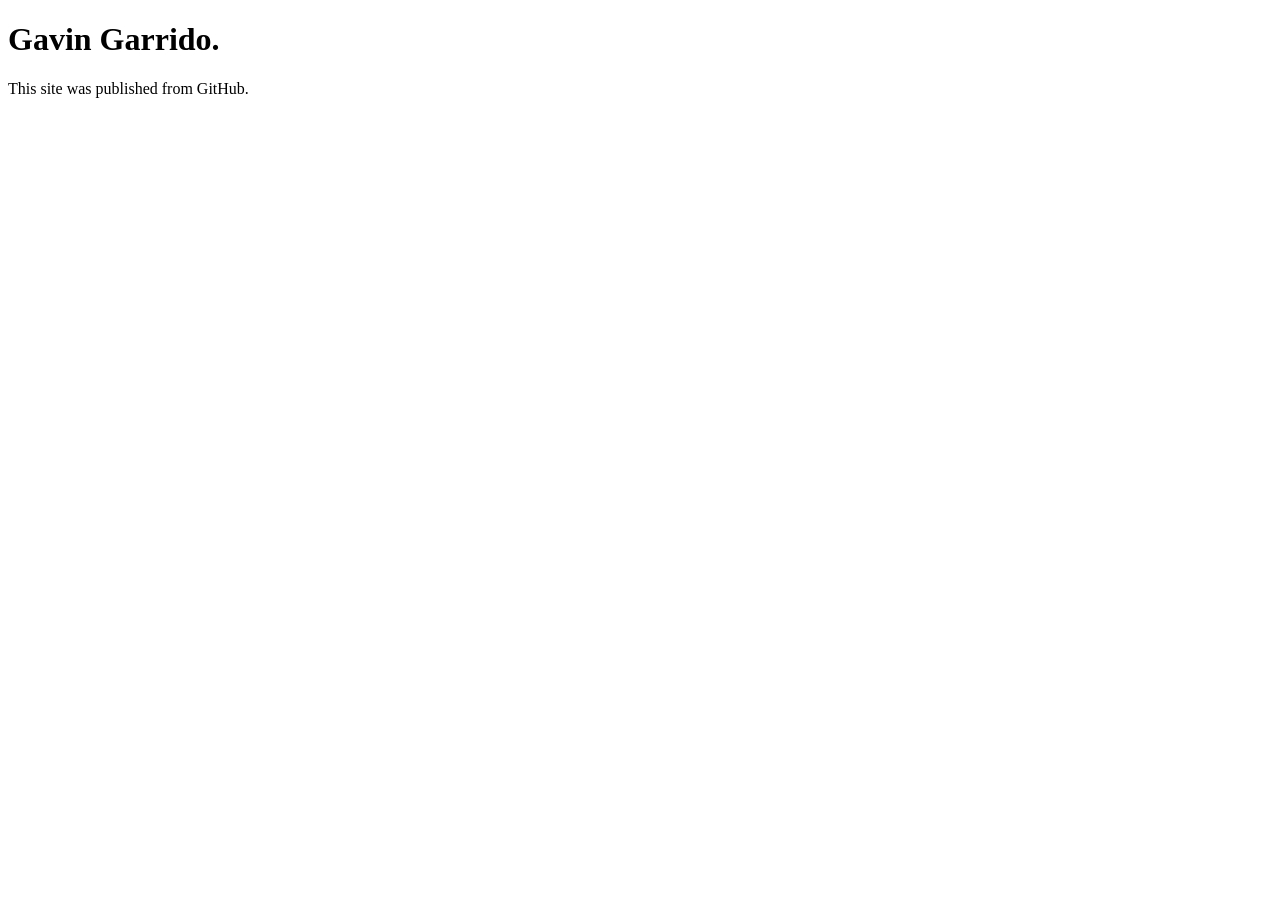
==== index.html @ b11ac0aa "Create index.html Changed "Hello, World." to "Gavin Garrido."" ====
<!DOCTYPE html>
<html lang="en">
<head>
  <meta charset="UTF-8">
  <meta name="viewport" content="width=device-width, initial-scale=1.0">
  <title>My GRA 2600 Site</title>
</head>
<body>
  <h1>Gavin Garrido.</h1>
  <p>This site was published from GitHub.</p>
</body>
</html>
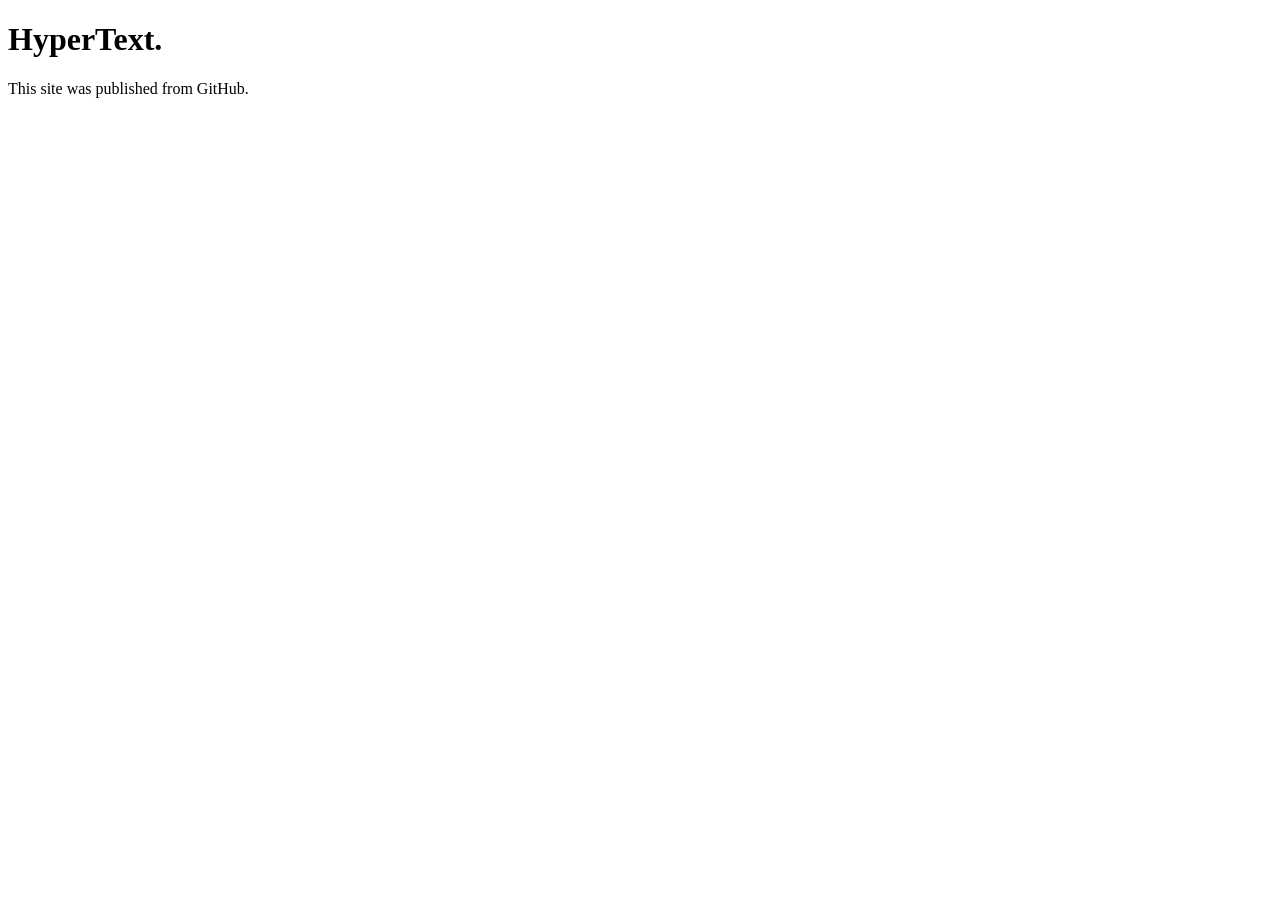
==== commit 79a1093e: "Update index.html Changed heading to "HyperText"" ====
--- a/index.html
+++ b/index.html
@@ -6,7 +6,7 @@
   <title>My GRA 2600 Site</title>
 </head>
 <body>
-  <h1>Gavin Garrido.</h1>
+  <h1>HyperText.</h1>
   <p>This site was published from GitHub.</p>
 </body>
 </html>
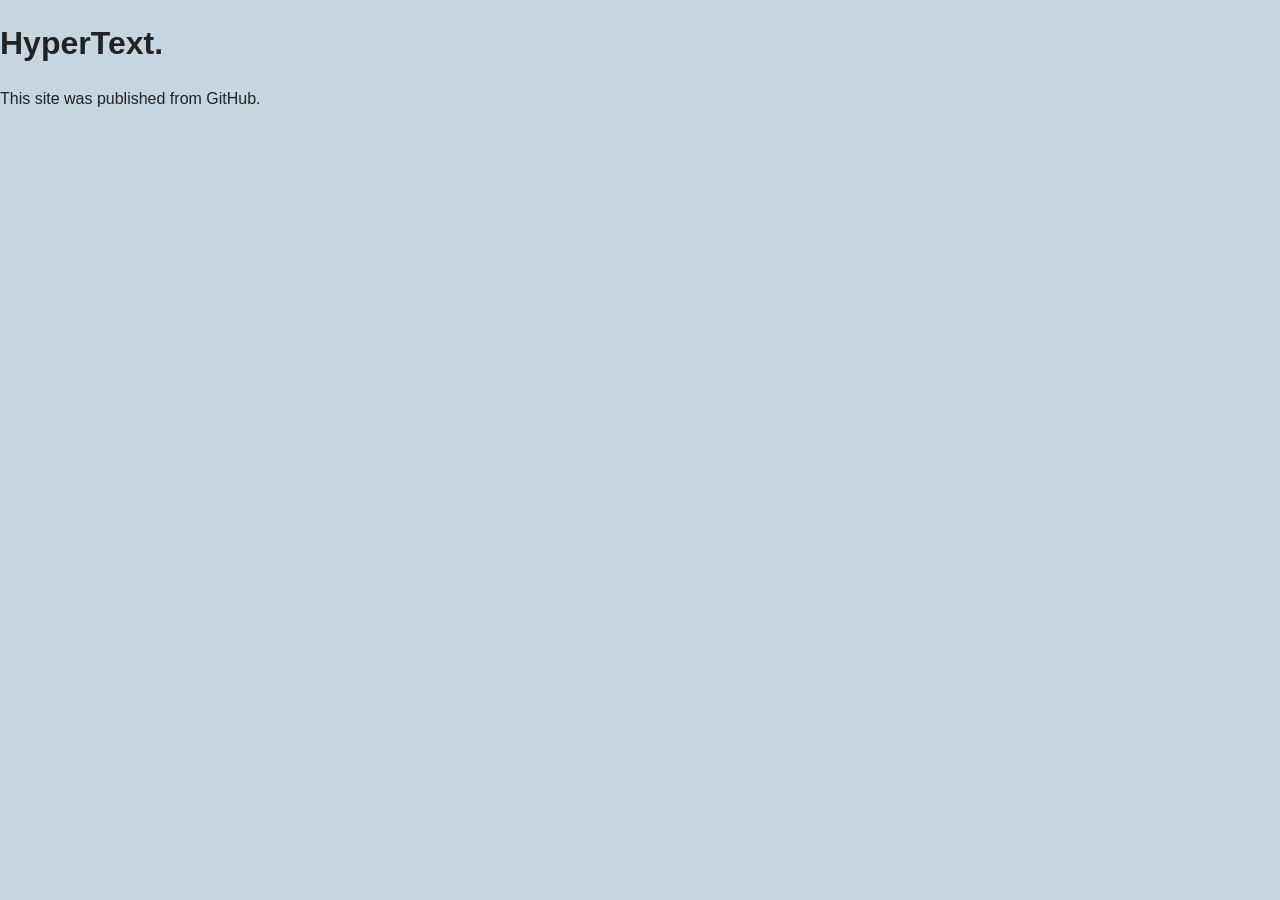
==== commit 1baac7cf: "Added pages and stylesheet" ====
--- a/index.html
+++ b/index.html
@@ -4,6 +4,7 @@
   <meta charset="UTF-8">
   <meta name="viewport" content="width=device-width, initial-scale=1.0">
   <title>My GRA 2600 Site</title>
+  <link rel="stylesheet" href="css/style.css">
 </head>
 <body>
   <h1>HyperText.</h1>
--- a/css/style.css
+++ b/css/style.css
@@ -0,0 +1,57 @@
+
+/* ============================================
+   Design direction
+   Body font:     Georgia, serif
+   Heading font:  Helvetica, sans-serif
+   Text color:    #222222
+   Background:    #fdfdfb
+   Accent:        #1a5f9c
+   Mood: quiet, editorial, plenty of white space
+   ============================================ */
+
+ /* --- Base and typography --- */
+body {
+  font-family: 'Gill Sans', 'Gill Sans MT', Calibri, 'Trebuchet MS', sans-serif;
+  font-size: 100%;
+  line-height: 1.4;
+  color: #222222;
+  background-color: #c5d6e0;
+  margin: 0;
+}
+
+body { font-size: 100%; }     /* respects the reader's own setting */
+h1   { font-size: 2rem; }
+h2   { font-size: 1.5rem; }
+h3   { font-size: 1.25rem; }
+h4   { font-size: 1rem; }
+
+a { color: #177cd4; }
+a:hover { color: #8a11fc; }
+
+/* --- Wrapper --- */
+.wrapper {
+  max-width: 500px;
+  margin: 0 auto;
+  padding: 0 3rem;
+}
+
+/* --- Header and nav --- */
+
+.nav-link { font-size: 1.10rem; color: #177cd4; text-decoration: none; }
+
+/* --- Hero --- */
+
+.hero-title { color: #9c0000;}
+.hero-text { color: #9c0000;}
+
+
+/* --- Text blocks --- */
+
+
+/* --- Lists --- */
+
+
+/* --- Links --- */
+
+
+/* --- Footer --- */
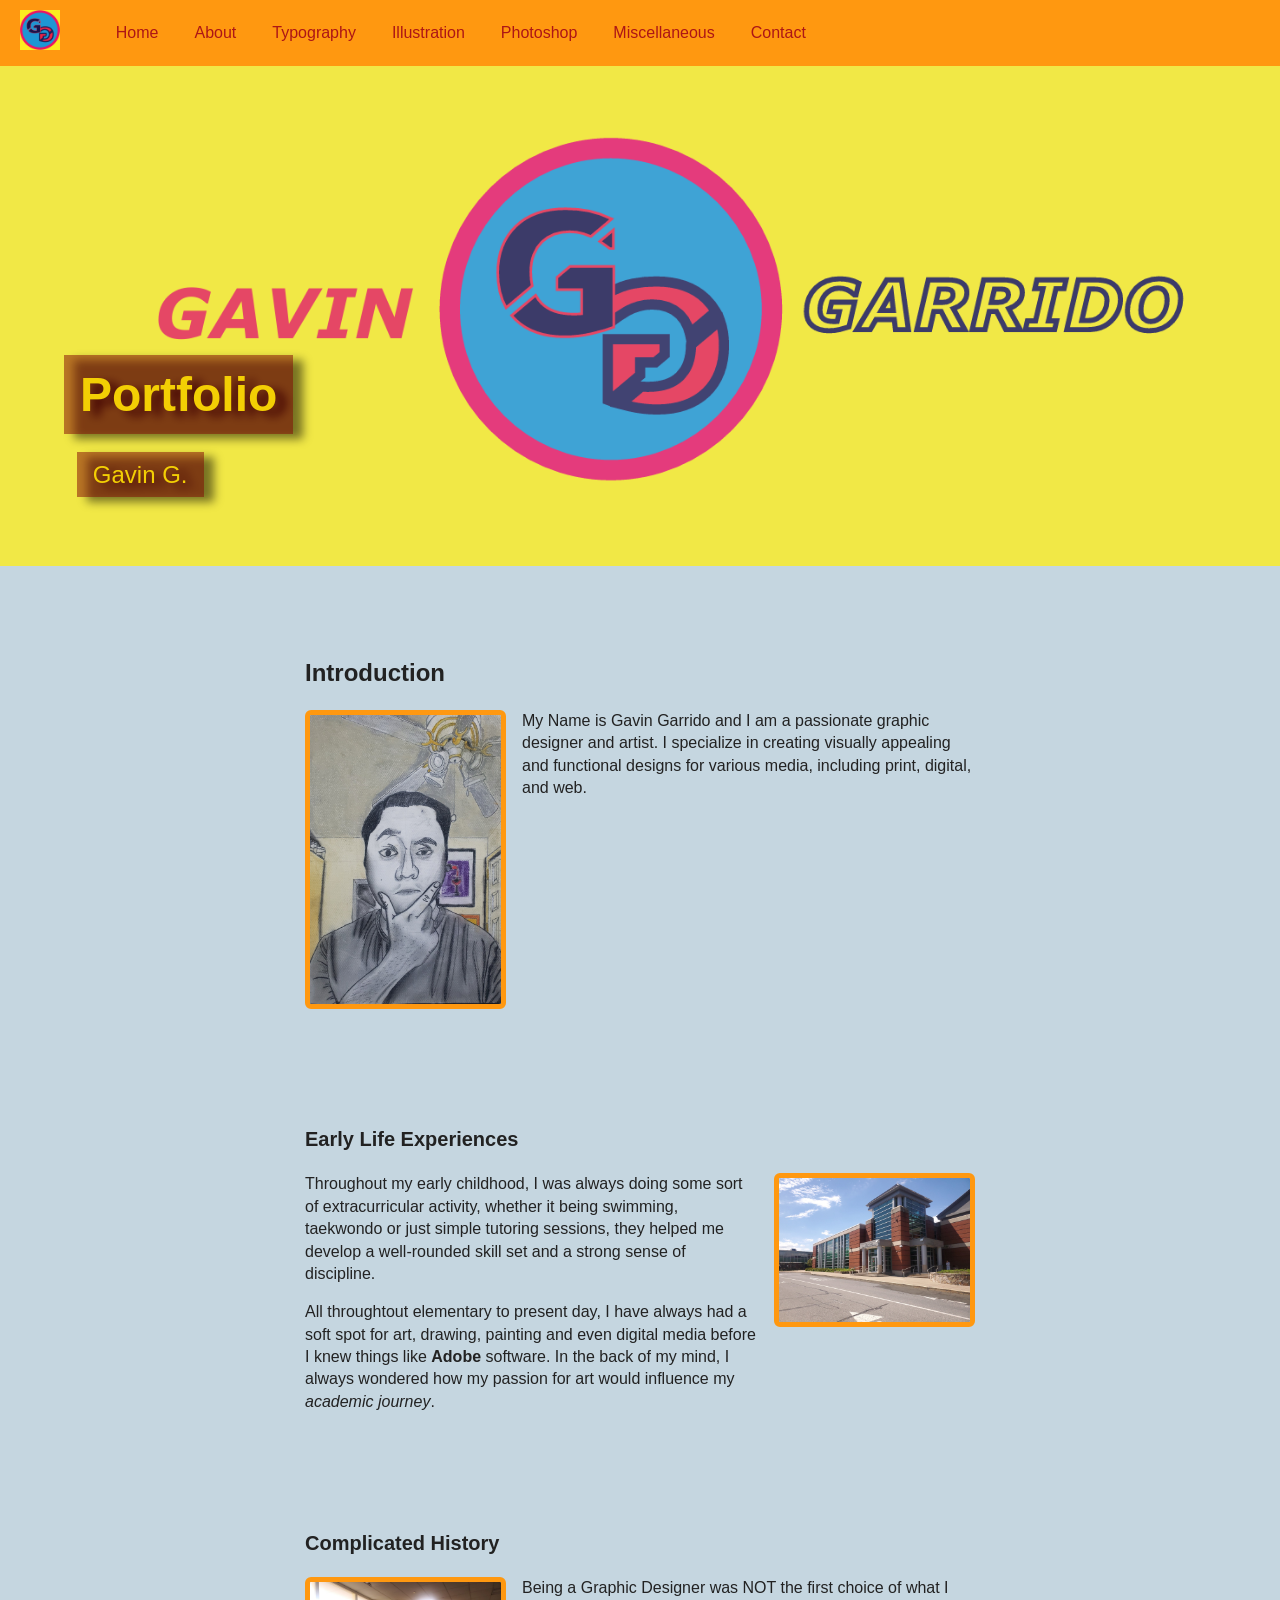
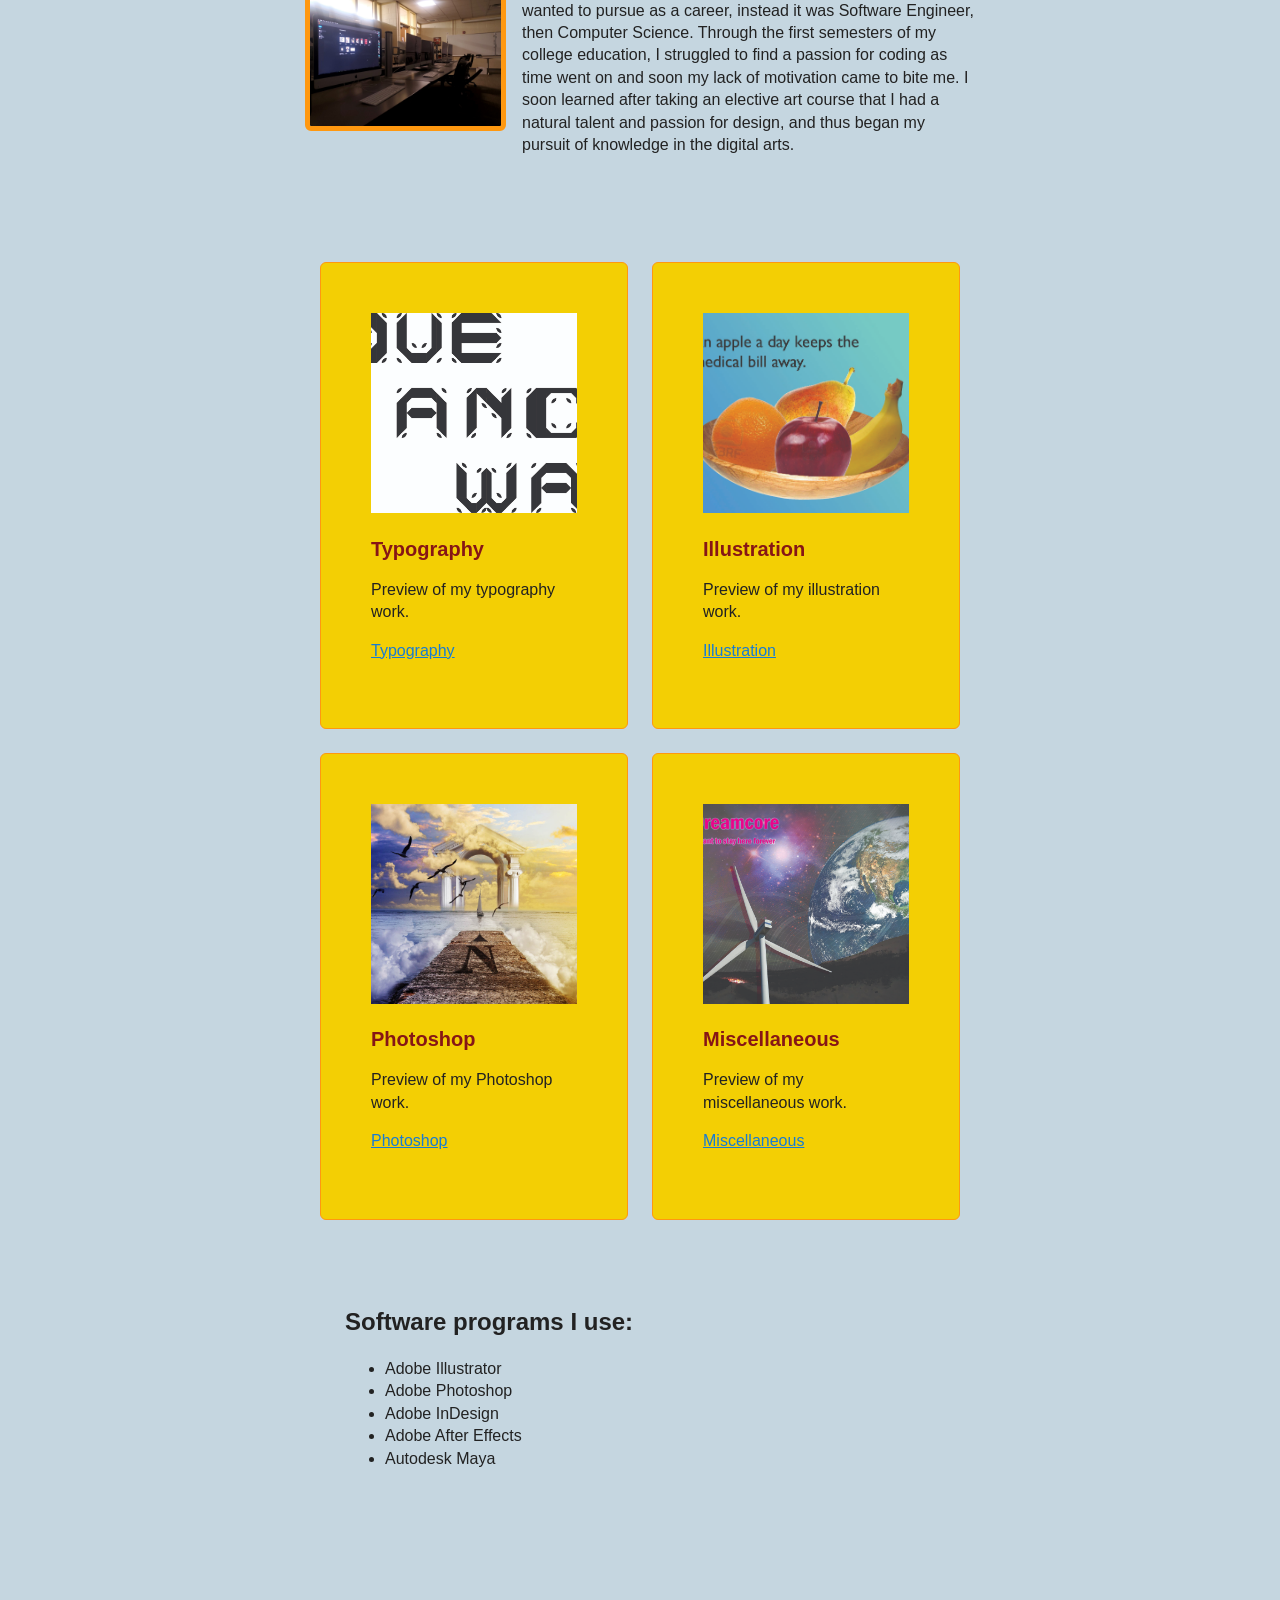
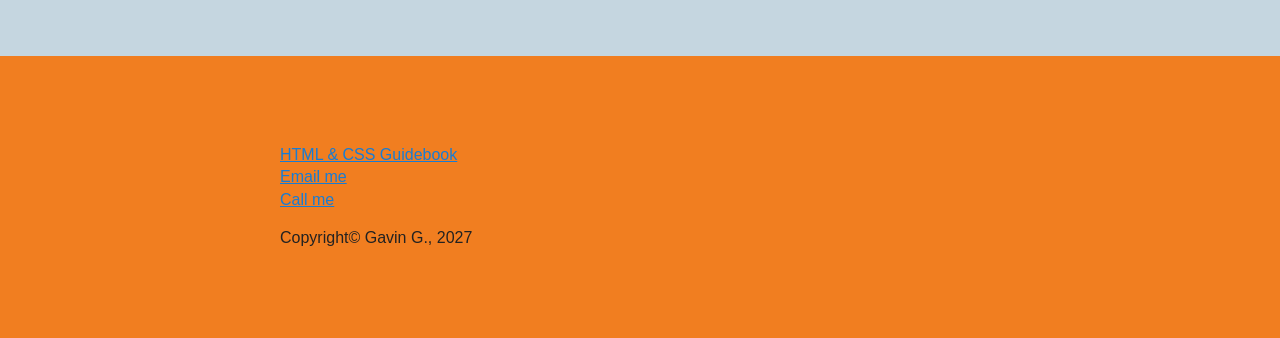
==== commit 5f108b7b: "Changed nav titles, updated nav pages, images and text" ====
--- a/index.html
+++ b/index.html
@@ -2,12 +2,114 @@
 <html lang="en">
 <head>
   <meta charset="UTF-8">
-  <meta name="viewport" content="width=device-width, initial-scale=1.0">
-  <title>My GRA 2600 Site</title>
+  <title>Template Page</title>
   <link rel="stylesheet" href="css/style.css">
+  <script src="js/include.js" defer></script>
 </head>
+
+
 <body>
-  <h1>HyperText.</h1>
-  <p>This site was published from GitHub.</p>
+
+<!-- PAGE TOP: filled in from includes/header.html -->
+<div id="page-top"></div>
+
+<main class="page-main">
+
+<div class="hero">
+  <img class="hero-image" src="images/logol.png" alt="">
+  <h1 class="hero-title">Portfolio</h1>
+  <p class="hero-text">Gavin G.</p>
+</div>
+
+  <div class="wrapper">
+
+  <section class="text-block">
+
+  <h2 class="section-title">Introduction</h2>
+  <p>
+  <img class="image-inline-left" src="images/portrat.jpg" alt="Chopped blud">
+  My Name is Gavin Garrido and I am a passionate graphic designer and artist. I specialize in creating visually appealing and functional designs for various media, including print, digital, and web.
+  </p>
+</section>
+   <!-- TEXT BLOCK: subheading + body paragraphs -->
+
+  <section class="text-block">
+
+
+  <h3 class="section-title">Early Life Experiences</h3>
+
+
+    <img class="image-inline-right" src="images/ncc.jpg" alt="building exterior">
+  <p>Throughout my early childhood, I was always doing some sort of extracurricular activity, whether it being swimming, taekwondo or just simple tutoring sessions, they helped me develop a well-rounded skill set and a strong sense of discipline.</p>
+  <p>All throughtout elementary to present day, I have always had a soft spot for art, drawing, painting and even digital media before I knew things like <strong>Adobe</strong> software. In the back of my mind, I always wondered how my passion for art would influence my <em>academic journey</em>. </p>
+    
+</section>
+  <section class="text-block">
+  <h3 class="section-title"> Complicated History</h3>
+  <img class="image-inline-left" src="images/work.jpg" alt="classroom pov">
+  <p>
+  Being a Graphic Designer was NOT the first choice of what I wanted to pursue as a career, instead it was Software Engineer, then Computer Science. Through the first semesters of my college education, I struggled to find a passion for coding as time went on and soon my lack of motivation came to bite me. 
+  I soon learned after taking an elective art course that I had a natural talent and passion for design, and thus began my pursuit of knowledge in the digital arts.
+  </p>  
+  </section>
+  
+
+
+  <!-- TEXT BLOCK: heading + paragraph -->
+
+<div class="wrapper">
+<section class="card-grid">
+
+  <div class="card">
+    <img class="card-image" src="images/love_and_war.jpg" alt="Handmade font design">
+    <h3 class="card-title">Typography</h3>
+    <p class="card-text">Preview of my typography work.</p>
+    <p><a href="typography.html">Typography</a></p>
+  </div>
+  <div class="card">
+    <img class="card-image" src="images/bowl.jpg" alt="Images of fruits cut and put together in a bowl">
+    <h3 class="card-title">Illustration</h3>
+    <p class="card-text">Preview of my illustration work.</p>
+    <p><a href="illustration.html">Illustration</a></p>
+  </div>
+
+  <div class="card">
+    <img class="card-image" src="images/pier.jpg" alt="Photoshopped image a large structure in the sea">
+    <h3 class="card-title">Photoshop</h3>
+    <p class="card-text">Preview of my Photoshop work.</p>
+    <p><a href="photoshop.html">Photoshop</a></p>
+  </div>
+
+
+  <div class="card">
+    <img class="card-image" src="images/dreamcore.jpg" alt="You've been here before...">
+    <h3 class="card-title">Miscellaneous</h3>
+    <p class="card-text">Preview of my miscellaneous work.</p>
+    <p><a href="misc.html">Miscellaneous</a></p>
+  </div>
+</section>
+ <!-- IMAGES ARE PLACEHOLDERS -->
+
+    <!-- LIST BLOCK: unordered -->
+<section class="text-block">
+    <h2 class="section-title">Software programs I use:</h2>
+  <ul>
+    <li>Adobe Illustrator</li>
+    <li>Adobe Photoshop</li>
+    <li>Adobe InDesign</li>
+    <li>Adobe After Effects</li>
+    <li>Autodesk Maya</li>
+  </ul>
+
+</section>
+
+  </div>
+</div>
+</main>
+
+<!-- PAGE BOTTOM: filled in from includes/footer.html -->
+<div id="page-bottom"></div>
+
 </body>
-</html>+</html>
+
--- a/css/style.css
+++ b/css/style.css
@@ -1,15 +1,21 @@
 
 /* ============================================
    Design direction
-   Body font:     Georgia, serif
-   Heading font:  Helvetica, sans-serif
-   Text color:    #222222
-   Background:    #fdfdfb
+   Body font:     Gill Sans MT, Gill Sans, sans serif
+   Heading font:  Trebuchet MS, sans-serif
+   Background:    #c5d6e0
    Accent:        #1a5f9c
    Mood: quiet, editorial, plenty of white space
    ============================================ */
-
+/* DEBUG: see the boxes. Change 1px to 0 to hide them. */
+* {
+  outline: 0px solid red;
+}
  /* --- Base and typography --- */
+*, *::before, *::after {
+  box-sizing: border-box;
+} 
+
 body {
   font-family: 'Gill Sans', 'Gill Sans MT', Calibri, 'Trebuchet MS', sans-serif;
   font-size: 100%;
@@ -26,27 +32,167 @@
 h4   { font-size: 1rem; }
 
 a { color: #177cd4; }
-a:hover { color: #8a11fc; }
+a:hover { color: #ff9810; }
 
 /* --- Wrapper --- */
 .wrapper {
-  max-width: 500px;
+  width: 100%;
   margin: 0 auto;
-  padding: 0 3rem;
+  padding: 40px;
+  max-width: 800px;
 }
 
 /* --- Header and nav --- */
-
-.nav-link { font-size: 1.10rem; color: #177cd4; text-decoration: none; }
+.site-header > p {
+  font-size: 1.50rem;
+  font-weight: 900;
+  color: #fdd90c;
+  letter-spacing: 20px;
+  text-align: center;
+  background-color: #861616;
+  filter: drop-shadow(0px 7px 9px #000);
+}
+
+.nav-link { 
+  font-size: 16px; 
+  color: #ad1616; 
+  text-decoration: none; 
+  border-radius: 6px;
+  display: inline-block;
+  padding: 8px 12px;
+}
+
+.nav-link:hover {
+  background-color: #b61c11;
+}
+
+/* HEADER LAYOUT: logo left, nav right */
+.site-header {
+  display: flex;
+  justify-content: flex-start;
+  align-items: center;
+  text-align: center;
+  background-color: #ff9810;
+  gap: 2em;
+  padding-bottom: 10px;
+  padding-top: 10px;
+  padding-left: 20px;
+}
+
+
+.nav-list {
+  list-style: none;
+  margin: 0;
+  padding: 0;
+   display: flex;
+  gap: 12px;
+  flex-wrap: wrap;
+}
+
+
+.logo img {
+  height: 40px;
+}
+
+a.logo {
+  text-decoration: none;
+}
 
 /* --- Hero --- */
 
-.hero-title { color: #9c0000;}
-.hero-text { color: #9c0000;}
+.hero {
+  position: relative;
+}
+  
+
+
+.hero-image {
+  width: 100%;
+  height: 500px;
+  opacity: 0.8;
+  transition: opacity 0.9s ease-in-out;
+  object-fit: cover;
+  display: block;
+} 
+
+.hero-title {
+  position: absolute;
+  filter: drop-shadow(10px 5px 5px #000);
+  bottom: 20%;
+  left: 5%;
+}
+
+.hero-text {
+  position: absolute;
+  filter: drop-shadow(10px 5px 5px #000);
+  bottom: 9%;
+  left: 6%;
+} 
+
+.hero-title,
+.hero-text {
+  background-color: rgba(129, 5, 5, 0.5);
+  padding: 6px 16px;
+}
+
+.hero-title { color: #f3cf04;
+font-size: 3rem;}
+.hero-text { color: #f3cf04;
+font-size: 1.5rem;}
 
 
 /* --- Text blocks --- */
 
+.image-inline-left {
+  width: 30%;
+  float: left;
+  max-width: 100%;
+  margin-right: 1em;
+  border-radius: 6px;
+  border: 5px solid #ff9810;
+}
+
+.image-inline-right {
+  float: right;
+  width: 30%;
+  max-width: 100%;
+  margin-left: 1em;
+  border-radius: 6px;
+  border: 5px solid #ff9810;
+}
+
+p {display:flow-root;} 
+
+.section-title {
+  margin: 25px 0px 20px 0px;   /* top, left and right, bottom */
+}
+
+.text-block {
+  margin-bottom: 25px;
+  padding: 25px;
+}
+
+.site-footer {
+  margin-top: 40px;
+  padding: 32px 0;
+  background-color: #f17e20;
+}
+
+/* --- Flexbox --- */
+/* FLEX CONTAINER: image + text side by side */
+.flex-row {
+  display: flex;
+  gap: 25px;
+  margin-bottom: 35px;
+  background-color: #f3cf04;
+  padding: 15px;
+  align-items: center;  
+}
+
+.flex-media {
+  width: 50%;
+}
+
 
 /* --- Lists --- */
 
@@ -54,4 +200,29 @@
 /* --- Links --- */
 
 
-/* --- Footer --- */
+/* --- Grid --- */
+/* GRID CONTAINER: image + text cards */
+.card-grid {
+  display: grid;
+  grid-template-columns: 1fr 1fr ;
+  gap: 1.5em;
+  margin-bottom: 35px;
+}
+
+.card-image {
+  width: 100%;
+  height: 200px;
+  object-fit: cover;
+}
+
+.card {
+  padding: 50px;
+  background-color: #f3cf04;
+  border: 1px solid #ff9810;
+  border-radius: 6px;
+}
+
+.card-title {
+  margin: 0.75em 0 0.25em;
+  color: #861616;
+}
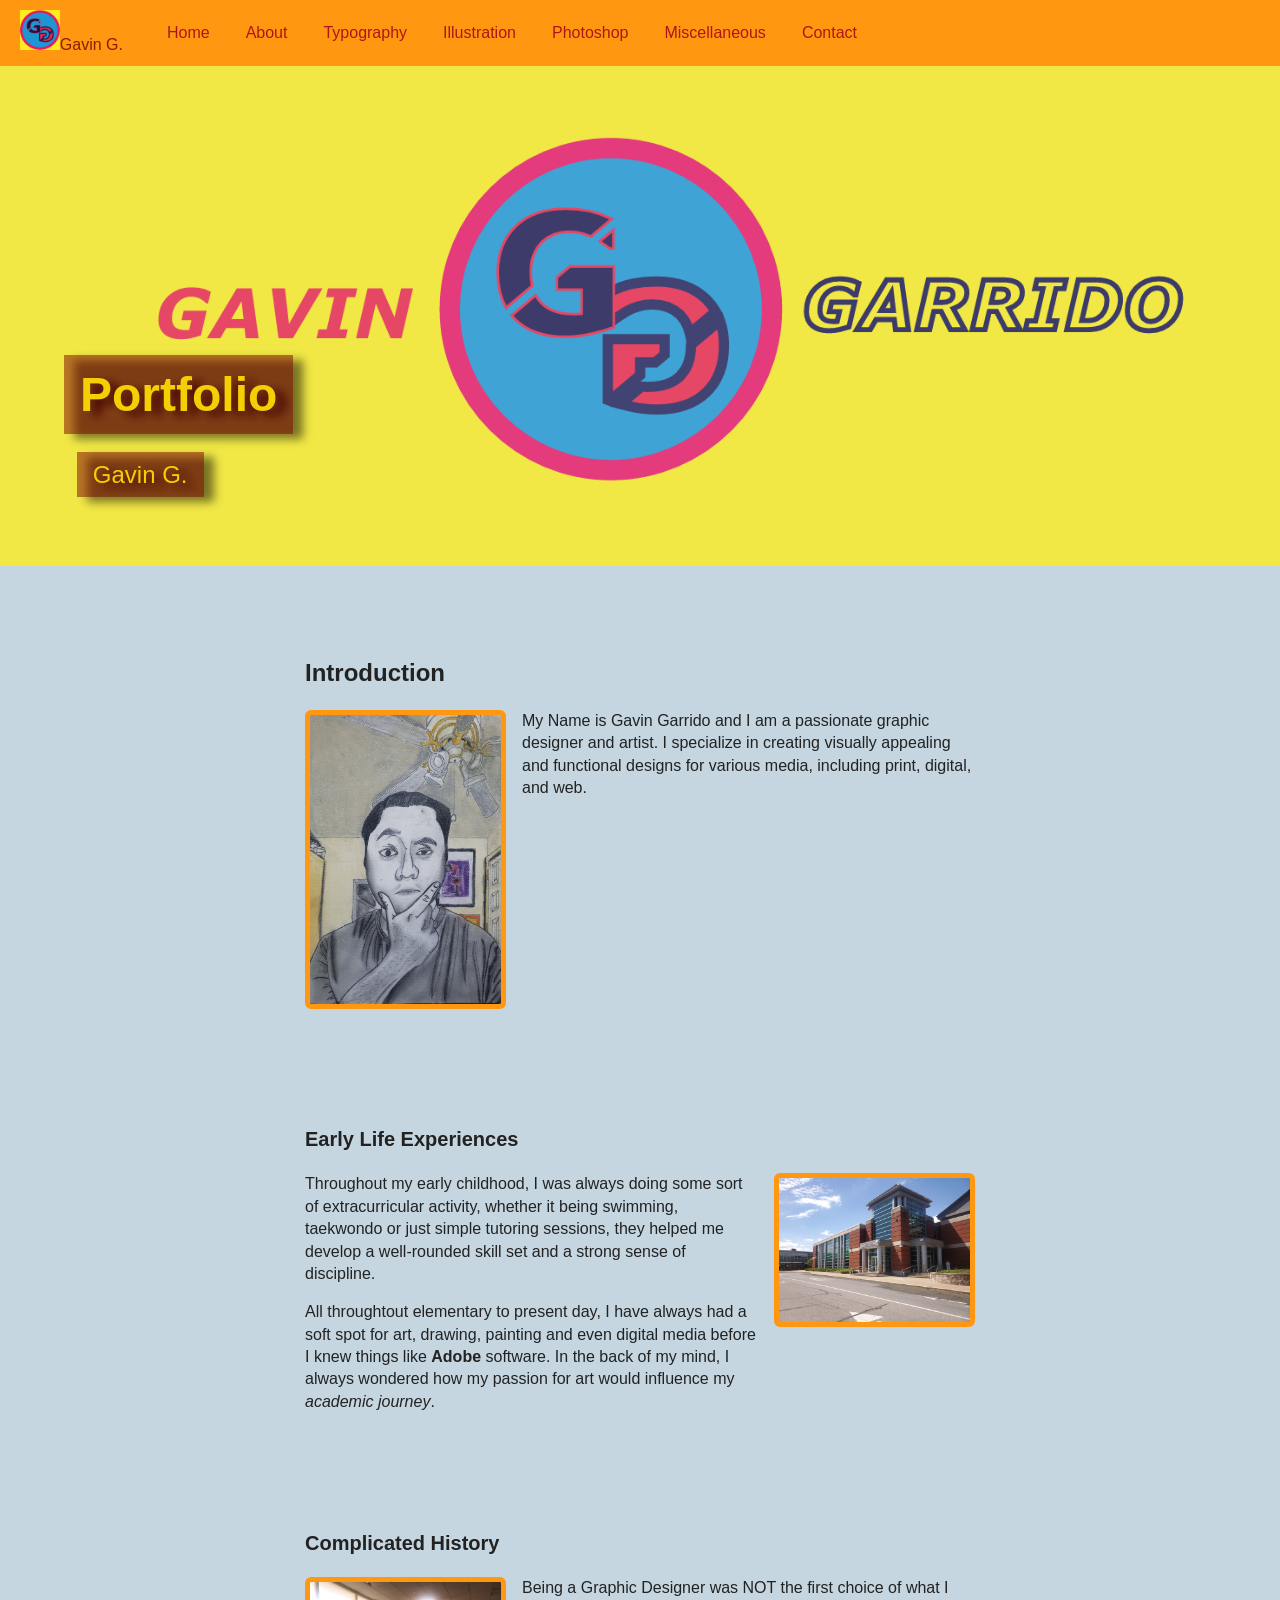
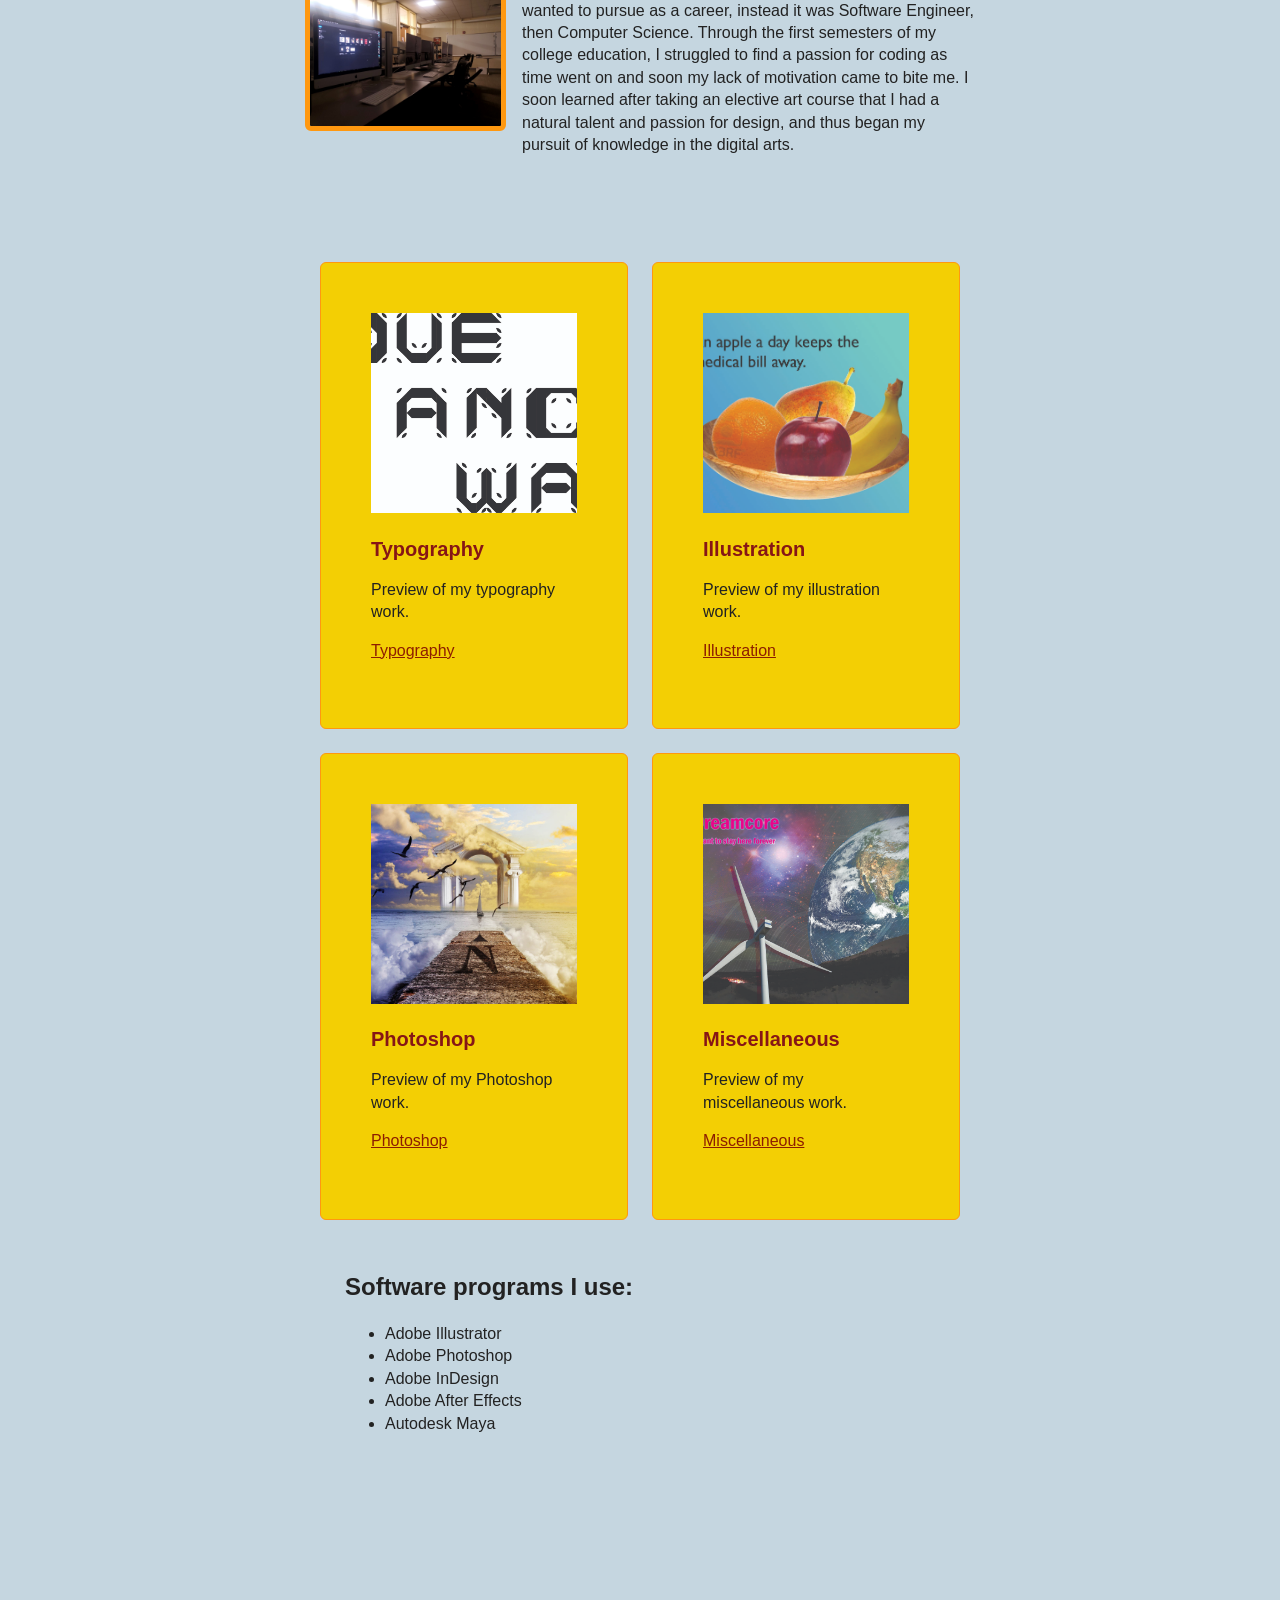
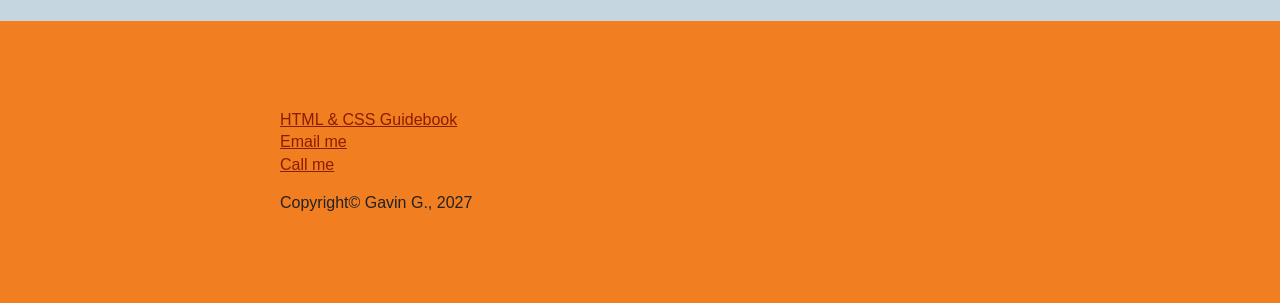
==== commit b782ca1c: "Added hamburger class and icon, adjusted nav for mobile, adjusted text and images for mobile" ====
--- a/index.html
+++ b/index.html
@@ -1,8 +1,9 @@
 <!DOCTYPE html>
 <html lang="en">
 <head>
-  <meta charset="UTF-8">
-  <title>Template Page</title>
+  <meta charset="UTF-8"> 
+  <meta name="viewport" content="width=device-width, initial-scale=1">
+  <title>Gavin G.</title>
   <link rel="stylesheet" href="css/style.css">
   <script src="js/include.js" defer></script>
 </head>
--- a/css/style.css
+++ b/css/style.css
@@ -31,7 +31,7 @@
 h3   { font-size: 1.25rem; }
 h4   { font-size: 1rem; }
 
-a { color: #177cd4; }
+a { color: #8d1d01; }
 a:hover { color: #ff9810; }
 
 /* --- Wrapper --- */
@@ -204,9 +204,8 @@
 /* GRID CONTAINER: image + text cards */
 .card-grid {
   display: grid;
-  grid-template-columns: 1fr 1fr ;
+  grid-template-columns: repeat(auto-fit, minmax(220px, 1fr));
   gap: 1.5em;
-  margin-bottom: 35px;
 }
 
 .card-image {
@@ -225,4 +224,107 @@
 .card-title {
   margin: 0.75em 0 0.25em;
   color: #861616;
+}
+
+/* HAMBURGER: hidden on wide screens */
+#nav-toggle {
+  display: none;
+}
+
+.hamburger {
+  display: none;
+  flex-direction: column;
+  justify-content: space-between;
+  width: 30px;
+  height: 22px;
+  cursor: pointer;
+}
+
+.hamburger span {
+  display: block;
+  height: 3px;
+  background-color: #222222;
+  border-radius: 3px;
+  transition: transform 0.3s ease, opacity 0.3s ease;
+}
+
+/* HAMBURGER: the X when the menu is open */
+#nav-toggle:checked + .hamburger span:nth-child(1) {
+  transform: translateY(9.5px) rotate(45deg);
+}
+
+#nav-toggle:checked + .hamburger span:nth-child(2) {
+  opacity: 0;
+}
+
+#nav-toggle:checked + .hamburger span:nth-child(3) {
+  transform: translateY(-9.5px) rotate(-45deg);
+}
+
+/* MOBILE: 768px and narrower */
+@media (max-width: 768px) {
+
+  /* Logo left, hamburger right, and let the nav drop to its own line */
+  .site-header {
+    justify-content: space-between;
+    flex-wrap: wrap;
+  }
+
+  /* Show the hamburger */
+  .hamburger {
+    display: flex;
+  }
+
+  /* Hide the nav, and make it a full line when it opens */
+  .site-nav {
+    display: none;
+    flex-basis: 100%;
+  }
+
+  /* Show the nav when the checkbox is checked */
+  #nav-toggle:checked ~ .site-nav {
+    display: block;
+  }
+
+  /* Stack the links */
+  .nav-list {
+    flex-direction: column;
+  }
+
+  .flex-row {
+  flex-direction: column;
+}
+
+.flex-media {
+  width: 100%;
+}
+
+.nav-link {border: solid 1px #ad1616;
+background-color: #009ce4;
+font-size: 1.5rem;
+font-weight: 700;
+padding: 0.5em 2em;}
+
+.image-inline-left {
+  width: 60%;
+  float: none;
+  max-width: 100%;
+  border-radius: 6px;
+  border: 7px solid #ff9810;
+}
+
+.image-inline-right {
+  float: none;
+  width: 60%;
+  max-width: 100%;
+  margin-left: 0.3em;
+  border-radius: 6px;
+  border: 7px solid #ff9810;
+}
+
+.hero-title { color: #f3cf04;
+font-size: 5rem;}
+
+
+
 }
